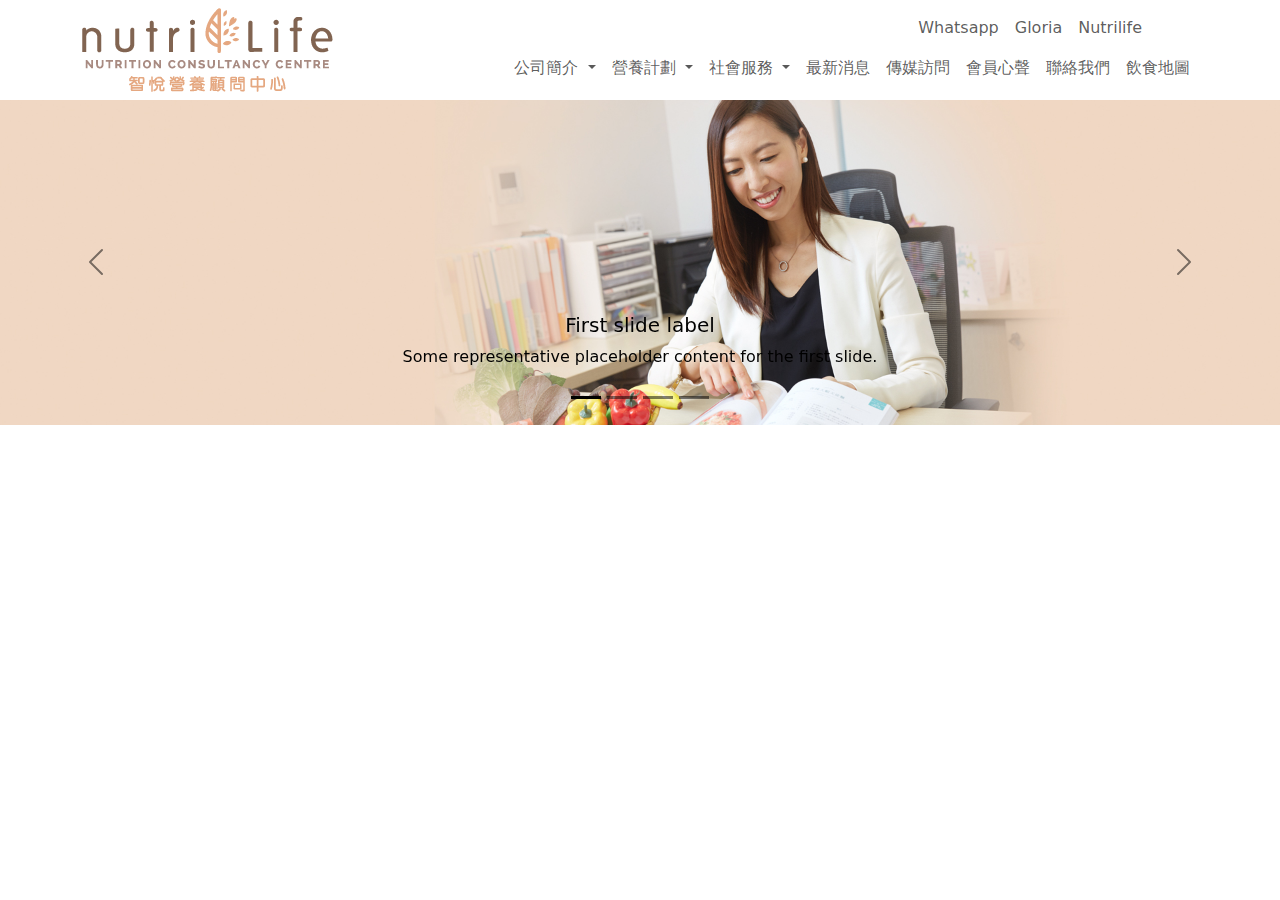
==== index.html @ 86ace383 "initial push" ====
<!DOCTYPE html>
<html lang="en">
<head>
    <meta charset="UTF-8">
    <meta name="viewport" content="width=device-width, initial-scale=1, shrink-to-fit=no">
    <link rel='stylesheet' href='https://cdn.jsdelivr.net/npm/bootstrap@5.2.3/dist/css/bootstrap.min.css'>
    <title>Bootstrap Navbar Example</title>
    <link rel="stylesheet" href="https://cdnjs.cloudflare.com/ajax/libs/font-awesome/6.4.2/css/all.min.css"
          integrity="sha512-z3gLpd7yknf1YoNbCzqRKc4qyor8gaKU1qmn+CShxbuBusANI9QpRohGBreCFkKxLhei6S9CQXFEbbKuqLg0DA=="
          crossorigin="anonymous" referrerpolicy="no-referrer"/>
    <link rel="stylesheet" href="assets/css/style.css">
</head>
<body>

<nav class="navbar navbar-expand-lg navbar-light container">
    <div class="container-fluid">
        <div class="row">
            <div class="col-12 col-md-4 col-lg-4">
                <a class="navbar-brand fw-bold" href="#"><img src="assets/images/logo/img.png" class="img-fluid"/> </a>
                <button class="navbar-toggler" type="button" data-bs-toggle="collapse"
                        data-bs-target="#navbarSupportedContent" aria-controls="navbarSupportedContent"
                        aria-expanded="false" aria-label="Toggle navigation">
                    <span class="navbar-toggler-icon"></span>
                </button>
            </div>
            <div class="col-8 ms-auto">
                <div class="row">
                    <div class="col-12">
                        <div class="collapse navbar-collapse">
                            <ul class="navbar-nav ms-auto mb-2 mb-lg-0">
                                <li class="nav-item">
                                    <a class="nav-link" aria-current="page" href="#"><i
                                            class="fa-brands fa-whatsapp"></i> Whatsapp</a>
                                </li>
                                <li class="nav-item">
                                    <a class="nav-link" aria-current="page" href="#"><i
                                            class="fa-brands fa-facebook"></i> Gloria</a>
                                </li>
                                <li class="nav-item">
                                    <a class="nav-link" aria-current="page" href="#"><i
                                            class="fa-brands fa-facebook"></i> Nutrilife</a>
                                </li>
                                <li class="nav-item">
                                    <a class="nav-link" aria-current="page" href="#"><i
                                            class="fa-brands fa-instagram"></i></a>
                                </li>
                                <li class="nav-item">
                                    <a class="nav-link" aria-current="page" href="#"><i
                                            class="fa-brands fa-youtube"></i></a>
                                </li>
                                <li class="nav-item">
                                    <a class="nav-link" aria-current="page" href="#"><i
                                            class="fa-solid fa-house-chimney"></i></a>
                                </li>
                            </ul>
                        </div>
                    </div>
                    <div class="col-12">
                        <div class="collapse navbar-collapse" id="navbarSupportedContent">
                            <ul class="navbar-nav ms-auto mb-2 mb-lg-0">
                                <li class="nav-item dropdown">
                                    <a class="nav-link dropdown-toggle" href="#" role="button" data-bs-toggle="dropdown"
                                       aria-expanded="false">
                                        公司簡介
                                    </a>
                                    <ul class="dropdown-menu">
                                        <li><a class="dropdown-item" href="#">公司簡介</a></li>
                                        <li><a class="dropdown-item" href="#">公司理念</a></li>
                                        <li><a class="dropdown-item" href="#">團隊的專業資格</a></li>
                                        <li class="nav-item dropend">
                                            <a class="nav-link dropdown-toggle" href="#" role="button"
                                               data-bs-toggle="dropdown" aria-expanded="false">
                                                我們的營養師
                                            </a>
                                            <ul class="dropdown-menu">
                                                <li><a class="dropdown-item" href="#">Gloria 謝詠瑩</a></li>
                                                <li><a class="dropdown-item" href="#">Hayley 楊盈希</a></li>
                                                <li><a class="dropdown-item" href="#">Wendy 李珮璇</a></li>
                                                <li><a class="dropdown-item" href="#">Jennifer 李佩儀</a></li>
                                                <li><a class="dropdown-item" href="#">Karley 楊靖彤</a></li>
                                                <li><a class="dropdown-item" href="#">Fiona 鄭穎詩</a></li>
                                            </ul>
                                        </li>
                                        <li class="nav-item dropend">
                                            <a class="nav-link dropdown-toggle" href="#" role="button"
                                               data-bs-toggle="dropdown" aria-expanded="false">
                                                我們的營養師
                                            </a>
                                            <ul class="dropdown-menu">
                                                <li><a class="dropdown-item" href="#">Gloria 謝詠瑩</a></li>
                                            </ul>
                                        </li>
                                    </ul>
                                </li>
                                <li class="nav-item dropdown">
                                    <a class="nav-link dropdown-toggle" href="#" role="button" data-bs-toggle="dropdown"
                                       aria-expanded="false">
                                        營養計劃
                                    </a>
                                    <ul class="dropdown-menu">
                                        <li><a class="dropdown-item" href="#">我們的特色</a></li>
                                        <li><a class="dropdown-item" href="#">減重計劃</a></li>
                                        <li><a class="dropdown-item" href="#">增磅計劃</a></li>
                                        <li><a class="dropdown-item" href="#">懷孕及產後修身計劃</a></li>
                                        <li><a class="dropdown-item" href="#">兒童營養計劃</a></li>
                                        <li><a class="dropdown-item" href="#">老人營養計劃</a></li>
                                        <li><a class="dropdown-item" href="#">病患營養計劃</a></li>
                                        <li><a class="dropdown-item" href="#">運動營養計劃</a></li>
                                        <li><a class="dropdown-item" href="#">素食營養計劃</a></li>
                                    </ul>
                                </li>
                                <li class="nav-item dropdown">
                                    <a class="nav-link dropdown-toggle" href="#" role="button" data-bs-toggle="dropdown"
                                       aria-expanded="false">
                                        社會服務
                                    </a>
                                    <ul class="dropdown-menu">
                                        <li><a class="dropdown-item" href="#">機構合作</a></li>
                                        <li><a class="dropdown-item" href="#">過往慈善合作：2023年</a></li>
                                        <li><a class="dropdown-item" href="#">過往慈善合作：2022年</a></li>
                                        <li><a class="dropdown-item" href="#">過往慈善合作：2021年</a></li>
                                        <li><a class="dropdown-item" href="#">過往慈善及社區中心合作</a></li>
                                        <li><a class="dropdown-item" href="#">過往企業合作</a></li>
                                        <li><a class="dropdown-item" href="#">過往食品及廚具品牌合作</a></li>
                                        <li><a class="dropdown-item" href="#">過往食肆合作</a></li>
                                    </ul>
                                </li>
                                <li class="nav-item">
                                    <a class="nav-link" href="#">最新消息</a>
                                </li>
                                <li class="nav-item">
                                    <a class="nav-link" href="#">傳媒訪問</a>
                                </li>
                                <li class="nav-item">
                                    <a class="nav-link" href="#">會員心聲</a>
                                </li>
                                <li class="nav-item">
                                    <a class="nav-link" href="#">聯絡我們</a>
                                </li>
                                <li class="nav-item">
                                    <a class="nav-link" href="#">飲食地圖</a>
                                </li>
                            </ul>
                        </div>
                    </div>
                </div>
            </div>
        </div>

    </div>
</nav>

<section class="home_slider">
    <div id="carouselExampleDark" class="carousel carousel-dark slide" data-bs-ride="carousel">
        <div class="carousel-indicators">
            <button type="button" data-bs-target="#carouselExampleDark" data-bs-slide-to="0" class="active" aria-current="true" aria-label="Slide 1"></button>
            <button type="button" data-bs-target="#carouselExampleDark" data-bs-slide-to="1" aria-label="Slide 2"></button>
            <button type="button" data-bs-target="#carouselExampleDark" data-bs-slide-to="2" aria-label="Slide 3"></button>
            <button type="button" data-bs-target="#carouselExampleDark" data-bs-slide-to="3" aria-label="Slide 4"></button>
        </div>
        <div class="carousel-inner">
            <div class="carousel-item active" data-bs-interval="10000">
                <img src="assets/images/home_banner/01.png" class="d-block w-100" alt="...">
                <div class="carousel-caption d-none d-md-block">
                    <h5>First slide label</h5>
                    <p>Some representative placeholder content for the first slide.</p>
                </div>
            </div>
            <div class="carousel-item" data-bs-interval="2000">
                <img src="assets/images/home_banner/02.png" class="d-block w-100" alt="...">
                <div class="carousel-caption d-none d-md-block">
                    <h5>Second slide label</h5>
                    <p>Some representative placeholder content for the second slide.</p>
                </div>
            </div>
            <div class="carousel-item" data-bs-interval="3000">
                <img src="assets/images/home_banner/03.png" class="d-block w-100" alt="...">
                <div class="carousel-caption d-none d-md-block">
                    <h5>Third slide label</h5>
                    <p>Some representative placeholder content for the third slide.</p>
                </div>
            </div>
            <div class="carousel-item">
                <img src="assets/images/home_banner/04.png" class="d-block w-100" alt="...">
                <div class="carousel-caption d-none d-md-block">
                    <h5>Third slide label</h5>
                    <p>Some representative placeholder content for the third slide.</p>
                </div>
            </div>
        </div>
        <button class="carousel-control-prev" type="button" data-bs-target="#carouselExampleDark" data-bs-slide="prev">
            <span class="carousel-control-prev-icon" aria-hidden="true"></span>
            <span class="visually-hidden">Previous</span>
        </button>
        <button class="carousel-control-next" type="button" data-bs-target="#carouselExampleDark" data-bs-slide="next">
            <span class="carousel-control-next-icon" aria-hidden="true"></span>
            <span class="visually-hidden">Next</span>
        </button>
    </div>
</section>


<script src="https://code.jquery.com/jquery-3.5.1.slim.min.js"></script>
<script src="https://cdn.jsdelivr.net/npm/@popperjs/core@2.10.2/dist/umd/popper.min.js"></script>
<script src='https://cdnjs.cloudflare.com/ajax/libs/bootstrap/5.2.3/js/bootstrap.min.js'></script>

</body>
</html>
---- assets/css/style.css ----
/*index
1. common css
2. home page
*/

/*common css*/
body{
    margin: 0;
    padding: 0;
    min-height: 100vh;
}

.main-body{
    background-color: #ffffff;
    margin: 0;
    padding: 0;
}


/*navbar design*/
.navbar>.container-fluid {
    display: block;
}
.dropdown-menu{
    border: unset !important;
}
.dropend .dropdown-toggle {
    color: salmon;
    margin-left: 1em;
}
.dropdown-item:hover {
    background-color: lightsalmon;
    color: #fff;
}
.dropdown .dropdown-menu {
    display: none;
}
.dropdown:hover > .dropdown-menu,
.dropend:hover > .dropdown-menu {
    display: block;
    margin-top: 0.125em;
    margin-left: 0.125em;
}
@media screen and (min-width: 769px) {
    .dropend:hover > .dropdown-menu {
        position: absolute;
        top: 0;
        left: 100%;
    }
    .dropend .dropdown-toggle {
        margin-left: 0.5em;
    }
}


/*homepage slider section design*/
section.home_slider {
    height: 500px; /* Set your desired height here */
    overflow: hidden; /* Ensures that images don't overflow the container */
}

section.home_slider .carousel-inner img {
    width: 100%;
    height: 100%;
    object-fit: contain; /* Ensures the entire image is visible within the container */
}
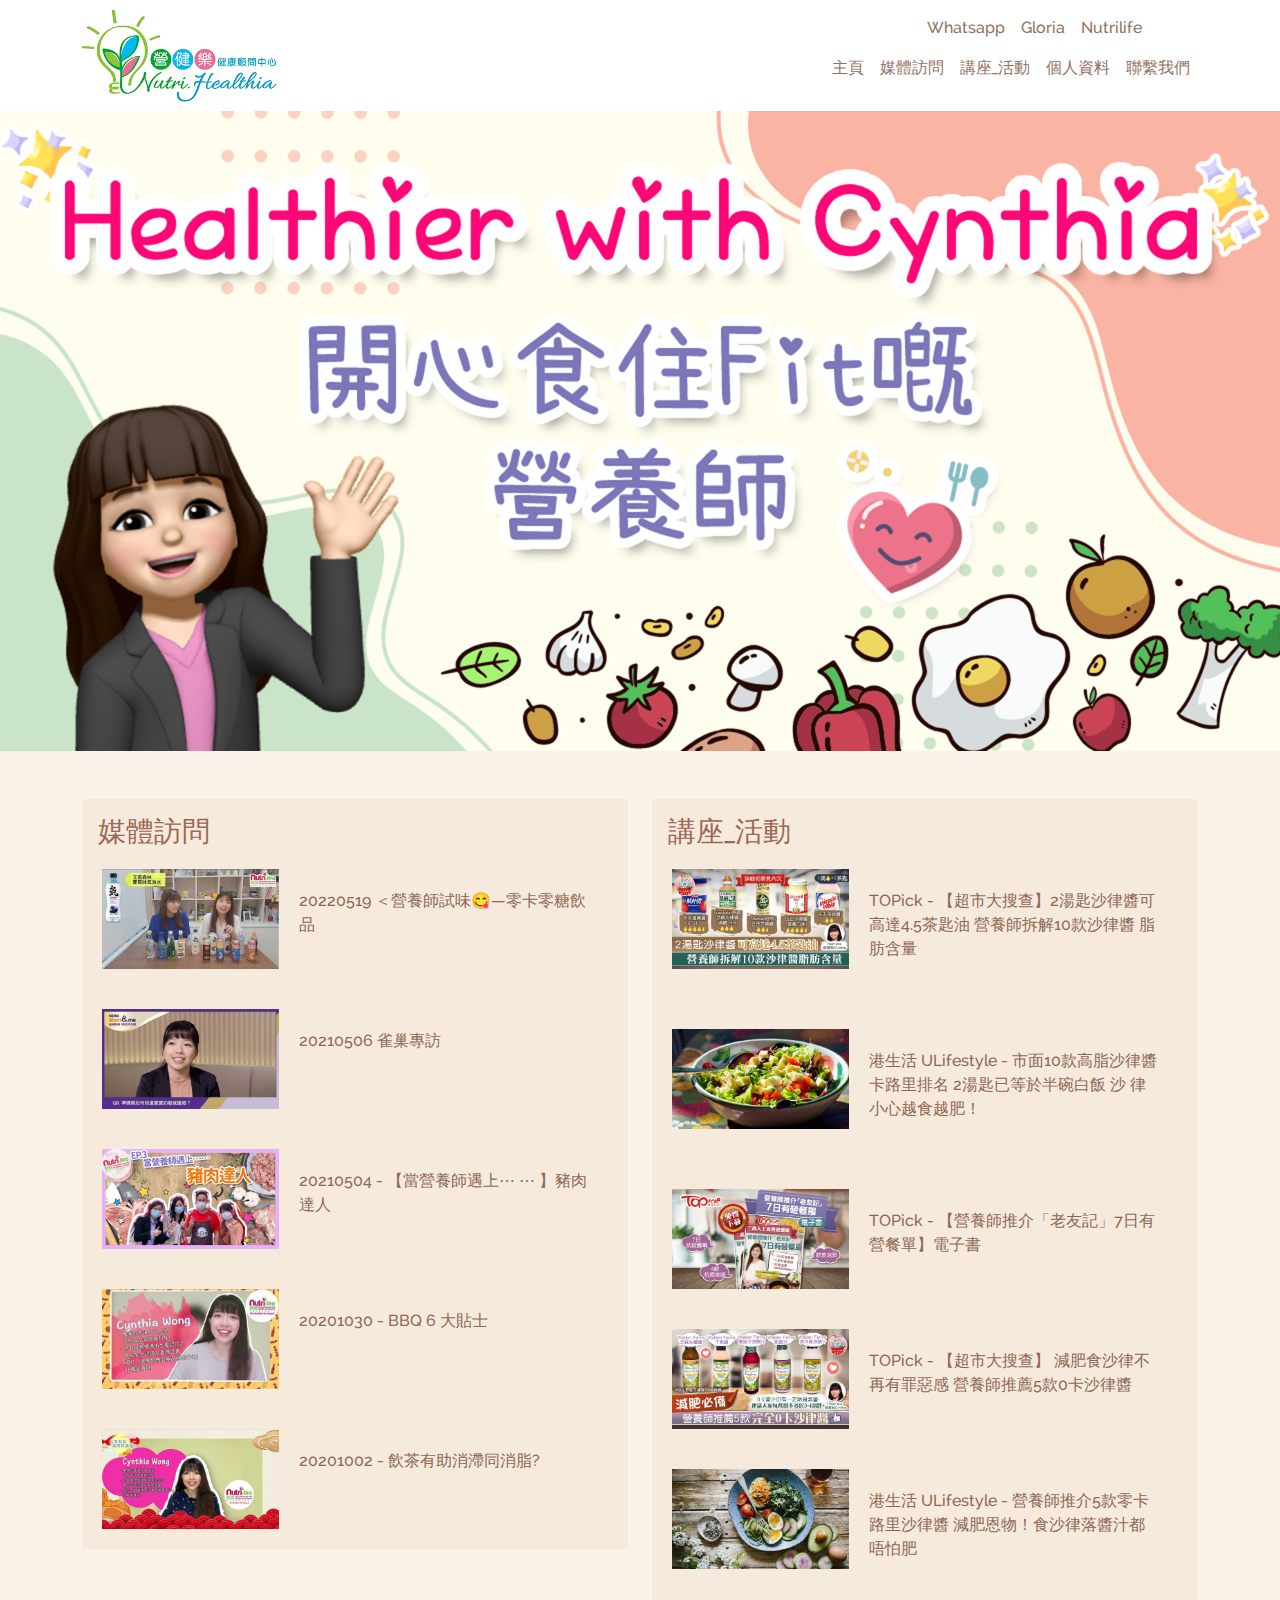
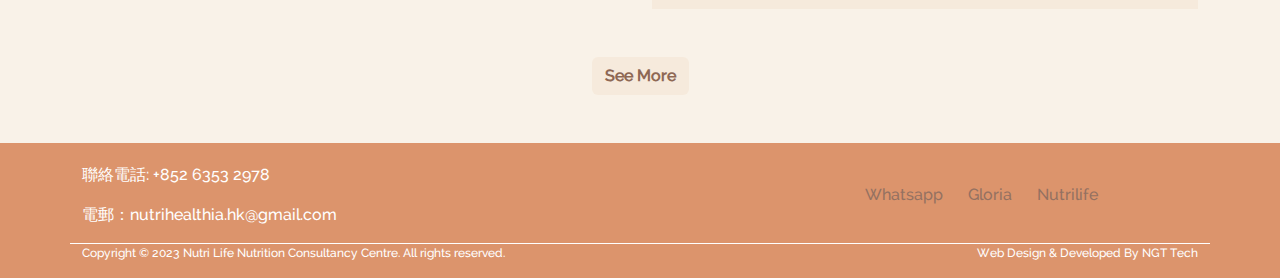
==== commit f995b6e3: "15/11/2023" ====
--- a/index.html
+++ b/index.html
@@ -4,7 +4,7 @@
     <meta charset="UTF-8">
     <meta name="viewport" content="width=device-width, initial-scale=1, shrink-to-fit=no">
     <link rel='stylesheet' href='https://cdn.jsdelivr.net/npm/bootstrap@5.2.3/dist/css/bootstrap.min.css'>
-    <title>Bootstrap Navbar Example</title>
+    <title>Nutri Healthia</title>
     <link rel="stylesheet" href="https://cdnjs.cloudflare.com/ajax/libs/font-awesome/6.4.2/css/all.min.css"
           integrity="sha512-z3gLpd7yknf1YoNbCzqRKc4qyor8gaKU1qmn+CShxbuBusANI9QpRohGBreCFkKxLhei6S9CQXFEbbKuqLg0DA=="
           crossorigin="anonymous" referrerpolicy="no-referrer"/>
@@ -16,7 +16,7 @@
     <div class="container-fluid">
         <div class="row">
             <div class="col-12 col-md-4 col-lg-4">
-                <a class="navbar-brand fw-bold" href="#"><img src="assets/images/logo/img.png" class="img-fluid"/> </a>
+                <a class="navbar-brand fw-bold" href="#"><img src="assets/images/logo/img.png" class="logo"/> </a>
                 <button class="navbar-toggler" type="button" data-bs-toggle="collapse"
                         data-bs-target="#navbarSupportedContent" aria-controls="navbarSupportedContent"
                         aria-expanded="false" aria-label="Toggle navigation">
@@ -41,7 +41,7 @@
                                             class="fa-brands fa-facebook"></i> Nutrilife</a>
                                 </li>
                                 <li class="nav-item">
-                                    <a class="nav-link" aria-current="page" href="#"><i
+                                    <a class="nav-link" aria-current="page" href="https://www.instagram.com/nutri.healthia/" target="_blank"><i
                                             class="fa-brands fa-instagram"></i></a>
                                 </li>
                                 <li class="nav-item">
@@ -58,7 +58,7 @@
                     <div class="col-12">
                         <div class="collapse navbar-collapse" id="navbarSupportedContent">
                             <ul class="navbar-nav ms-auto mb-2 mb-lg-0">
-                                <li class="nav-item dropdown">
+                                <!--<li class="nav-item dropdown">
                                     <a class="nav-link dropdown-toggle" href="#" role="button" data-bs-toggle="dropdown"
                                        aria-expanded="false">
                                         公司簡介
@@ -124,21 +124,21 @@
                                         <li><a class="dropdown-item" href="#">過往食品及廚具品牌合作</a></li>
                                         <li><a class="dropdown-item" href="#">過往食肆合作</a></li>
                                     </ul>
-                                </li>
-                                <li class="nav-item">
-                                    <a class="nav-link" href="#">最新消息</a>
-                                </li>
-                                <li class="nav-item">
-                                    <a class="nav-link" href="#">傳媒訪問</a>
-                                </li>
-                                <li class="nav-item">
-                                    <a class="nav-link" href="#">會員心聲</a>
-                                </li>
-                                <li class="nav-item">
-                                    <a class="nav-link" href="#">聯絡我們</a>
-                                </li>
-                                <li class="nav-item">
-                                    <a class="nav-link" href="#">飲食地圖</a>
+                                </li>-->
+                                <li class="nav-item">
+                                    <a class="nav-link" href="#">主頁</a>
+                                </li>
+                                <li class="nav-item">
+                                    <a class="nav-link" href="#">媒體訪問</a>
+                                </li>
+                                <li class="nav-item">
+                                    <a class="nav-link" href="#">講座_活動</a>
+                                </li>
+                                <li class="nav-item">
+                                    <a class="nav-link" href="#">個人資料</a>
+                                </li>
+                                <li class="nav-item">
+                                    <a class="nav-link" href="#">聯繫我們</a>
                                 </li>
                             </ul>
                         </div>
@@ -152,52 +152,297 @@
 
 <section class="home_slider">
     <div id="carouselExampleDark" class="carousel carousel-dark slide" data-bs-ride="carousel">
-        <div class="carousel-indicators">
+        <!--<div class="carousel-indicators">
             <button type="button" data-bs-target="#carouselExampleDark" data-bs-slide-to="0" class="active" aria-current="true" aria-label="Slide 1"></button>
             <button type="button" data-bs-target="#carouselExampleDark" data-bs-slide-to="1" aria-label="Slide 2"></button>
             <button type="button" data-bs-target="#carouselExampleDark" data-bs-slide-to="2" aria-label="Slide 3"></button>
             <button type="button" data-bs-target="#carouselExampleDark" data-bs-slide-to="3" aria-label="Slide 4"></button>
-        </div>
+        </div>-->
         <div class="carousel-inner">
             <div class="carousel-item active" data-bs-interval="10000">
                 <img src="assets/images/home_banner/01.png" class="d-block w-100" alt="...">
-                <div class="carousel-caption d-none d-md-block">
-                    <h5>First slide label</h5>
-                    <p>Some representative placeholder content for the first slide.</p>
-                </div>
-            </div>
-            <div class="carousel-item" data-bs-interval="2000">
-                <img src="assets/images/home_banner/02.png" class="d-block w-100" alt="...">
-                <div class="carousel-caption d-none d-md-block">
-                    <h5>Second slide label</h5>
-                    <p>Some representative placeholder content for the second slide.</p>
-                </div>
-            </div>
-            <div class="carousel-item" data-bs-interval="3000">
-                <img src="assets/images/home_banner/03.png" class="d-block w-100" alt="...">
-                <div class="carousel-caption d-none d-md-block">
-                    <h5>Third slide label</h5>
-                    <p>Some representative placeholder content for the third slide.</p>
-                </div>
-            </div>
-            <div class="carousel-item">
-                <img src="assets/images/home_banner/04.png" class="d-block w-100" alt="...">
-                <div class="carousel-caption d-none d-md-block">
-                    <h5>Third slide label</h5>
-                    <p>Some representative placeholder content for the third slide.</p>
-                </div>
-            </div>
-        </div>
-        <button class="carousel-control-prev" type="button" data-bs-target="#carouselExampleDark" data-bs-slide="prev">
+            </div>
+        </div>
+        <!--<button class="carousel-control-prev" type="button" data-bs-target="#carouselExampleDark" data-bs-slide="prev">
             <span class="carousel-control-prev-icon" aria-hidden="true"></span>
             <span class="visually-hidden">Previous</span>
         </button>
         <button class="carousel-control-next" type="button" data-bs-target="#carouselExampleDark" data-bs-slide="next">
             <span class="carousel-control-next-icon" aria-hidden="true"></span>
             <span class="visually-hidden">Next</span>
-        </button>
+        </button>-->
     </div>
 </section>
+
+<section class="body-content">
+    <div class="container">
+        <!--<div class="row pt-5 pb-5">
+            <div class="col-lg-3 col-md-6 col-12">
+                <div class="card card-1">
+                    <div class="card-content text-dark">
+                        <a href="#">
+                            <span class="card-title">營養計劃</span>
+                        </a>
+                    </div>&lt;!&ndash; card content &ndash;&gt;
+                    <div class="card-hover">
+                        <ul>
+                            <li><i class="fa-solid fa-square-check"></i> 減重</li>
+                            <li><i class="fa-solid fa-square-check"></i> 增重增肌</li>
+                            <li><i class="fa-solid fa-square-check"></i> 懷孕及產後修身</li>
+                            <li><i class="fa-solid fa-square-check"></i> 兒童/老人營養</li>
+                            <li><i class="fa-solid fa-square-check"></i> 三高/癌症病患營養</li>
+                            <li><i class="fa-solid fa-square-check"></i> 運動營養</li>
+                        </ul>
+                    </div>
+                </div>
+            </div>
+            <div class="col-lg-3 col-md-6 col-12">
+                <div class="card card-2">
+                    <div class="card-content text-dark">
+                        <a href="#">
+                            <span class="card-title">企業及社會服務</span>
+                        </a>
+                    </div>&lt;!&ndash; card content &ndash;&gt;
+                    <div class="card-hover">
+                        <ul>
+                            <li><i class="fa-solid fa-square-check"></i> 健康講座</li>
+                            <li><i class="fa-solid fa-square-check"></i> 機構飲食顧問</li>
+                            <li><i class="fa-solid fa-square-check"></i> 烹飪體驗班</li>
+                            <li><i class="fa-solid fa-square-check"></i> 產品諮詢</li>
+                            <li><i class="fa-solid fa-square-check"></i> 媒體及書籍撰稿</li>
+                            <li><i class="fa-solid fa-square-check"></i> 企業及社會服務</li>
+                        </ul>
+                    </div>
+                </div>
+            </div>
+            <div class="col-lg-3 col-md-6 col-12">
+                <div class="card card-3">
+                    <div class="card-content text-dark">
+                        <a href="#">
+                            <span class="card-title">傳媒訪問</span>
+                        </a>
+                    </div>&lt;!&ndash; card content &ndash;&gt;
+                    <div class="card-reveal show1">
+                        <span class="card-title">Card Title</span>
+                        <button type="button" class="close" data-dismiss="modal" aria-label="Close"><span
+                                aria-hidden="true">×</span></button>
+                        <p>Here is some more information about this product that is only revealed once clicked on.</p>
+                    </div>&lt;!&ndash; card reveal &ndash;&gt;
+                    <div class="card-hover">
+                        <ul>
+                            <li><i class="fa-solid fa-square-check"></i> 新假期</li>
+                            <li><i class="fa-solid fa-square-check"></i> 星島日報</li>
+                            <li><i class="fa-solid fa-square-check"></i> 蘋果日報</li>
+                            <li><i class="fa-solid fa-square-check"></i> TOPick</li>
+                            <li><i class="fa-solid fa-square-check"></i> Umagazine</li>
+                            <li><i class="fa-solid fa-square-check"></i> Yahoo!</li>
+                        </ul>
+                    </div>
+                </div>
+            </div>
+            <div class="col-lg-3 col-md-6 col-12">
+                <div class="card card-4">
+                    <div class="card-content text-dark">
+                        <a href="#">
+                            <span class="card-title">會員心聲</span>
+                        </a>
+                    </div>&lt;!&ndash; card content &ndash;&gt;
+                </div>
+            </div>
+        </div>-->
+        <div class="row pb-5 pt-5 second-section">
+            <div class="col-lg-6 col-12 part">
+                <div class="row">
+                    <div class="col-12">
+                        <h3 class="card-title px-3 pt-3" style="background-color: #f6eadc;">媒體訪問</h3>
+                    </div>
+                </div>
+                <div class="side-card">
+                    <div class="row">
+                        <div class="col-4">
+                            <img class="" src="assets/images/side_card/20220519.png">
+                        </div>
+                        <div class="col-8">
+                            <a href="https://www.youtube.com/watch?v=NuEyRdagw04&t=3s">
+                                <h3 class="title">20220519 ＜營養師試味😋—零卡零糖飲品</h3>
+                            </a>
+                        </div>
+                    </div>
+                </div>
+                <div class="side-card">
+                    <div class="row">
+                        <div class="col-4">
+                            <img class="" src="assets/images/side_card/20210506.png">
+                        </div>
+                        <div class="col-8">
+                            <a href="https://www.youtube.com/watch?v=w7ZWTDAbiOQ&t=149s">
+                                <h3 class="title">20210506 雀巢專訪</h3>
+                            </a>
+                        </div>
+                    </div>
+                </div>
+                <div class="side-card">
+                    <div class="row">
+                        <div class="col-4">
+                            <img class="" src="assets/images/side_card/20210504.png">
+                        </div>
+                        <div class="col-8">
+                            <a href="https://www.youtube.com/watch?v=3I9Ith5Md6U&t=53s">
+                                <h3 class="title">20210504 - 【當營養師遇上⋯ ⋯ 】豬肉達人</h3>
+                            </a>
+                        </div>
+                    </div>
+                </div>
+                <div class="side-card">
+                    <div class="row">
+                        <div class="col-4">
+                            <img class="" src="assets/images/side_card/20201030.png">
+                        </div>
+                        <div class="col-8">
+                            <a href="https://www.youtube.com/watch?v=3vYhFalauBA&t=4s">
+                                <h3 class="title">20201030 - BBQ 6 大貼士</h3>
+                            </a>
+                        </div>
+                    </div>
+                </div>
+                <div class="side-card">
+                    <div class="row">
+                        <div class="col-4">
+                            <img class="" src="assets/images/side_card/20201002.png">
+                        </div>
+                        <div class="col-8">
+                            <a href="https://www.youtube.com/watch?v=wo_2qE06my4&t=2s">
+                                <h3 class="title"> 20201002 - 飲茶有助消滯同消脂?</h3>
+                            </a>
+                        </div>
+                    </div>
+                </div>
+            </div>
+            <div class="col-lg-6 col-12 part">
+                <div class="row">
+                    <div class="col-12">
+                        <h3 class="card-title px-3 pt-3" style="background-color: #f6eadc;">講座_活動</h3>
+                    </div>
+                </div>
+                <div class="side-card">
+                    <div class="row">
+                        <div class="col-4">
+                            <img class="" src="assets/images/side_card/1.png">
+                        </div>
+                        <div class="col-8">
+                            <a href="https://topick.hket.com/article/2697320/%E3%80%90%E8%B6%85%E5%B8%82%E5%A4%A7%E6%90%9C%E6%9F%A5%E3%80%912%E6%B9%AF%E5%8C%99%E6%B2%99%E5%BE%8B%E9%86%AC%E5%8F%AF%E9%AB%98%E9%81%944.5%E8%8C%B6%E5%8C%99%E6%B2%B9%E3%80%80%E7%87%9F%E9%A4%8A%E5%B8%AB%E6%8B%86%E8%A7%A310%E6%AC%BE%E6%B2%99%E5%BE%8B%E9%86%AC%E8%84%82%E8%82%AA%E5%90%AB%E9%87%8F">
+                                <h3 class="title">TOPick - 【超市大搜查】2湯匙沙律醬可高達4.5茶匙油 營養師拆解10款沙律醬
+                                    脂肪含量</h3>
+                            </a>
+                        </div>
+                    </div>
+                </div>
+                <div class="side-card">
+                    <div class="row">
+                        <div class="col-4">
+                            <img class="" src="assets/images/side_card/2.png">
+                        </div>
+                        <div class="col-8">
+                            <a href="https://hk.ulifestyle.com.hk/topic/detail/211590/%E5%B8%82%E9%9D%A210%E6%AC%BE%E9%AB%98%E8%84%82%E6%B2%99%E5%BE%8B%E9%86%AC%E5%8D%A1%E8%B7%AF%E9%87%8C%E6%8E%92%E5%90%8D-2%E6%B9%AF%E5%8C%99%E5%B7%B2%E7%AD%89%E6%96%BC%E5%8D%8A%E7%A2%97%E7%99%BD%E9%A3%AF-%E6%B2%99%E5%BE%8B%E5%B0%8F%E5%BF%83%E8%B6%8A%E9%A3%9F%E8%B6%8A%E8%82%A5/2">
+                                <h3 class="title">港生活 ULifestyle - 市面10款高脂沙律醬卡路里排名 2湯匙已等於半碗白飯 沙
+                                    律小心越食越肥！
+                                </h3>
+                            </a>
+                        </div>
+                    </div>
+                </div>
+                <div class="side-card">
+                    <div class="row">
+                        <div class="col-4">
+                            <img class="" src="assets/images/side_card/3.png">
+                        </div>
+                        <div class="col-8">
+                            <a href="https://topick.hket.com/article/2711413/TOPick%E3%80%90%E7%87%9F%E9%A4%8A%E5%B8%AB%E6%8E%A8%E4%BB%8B%E3%80%8C%E8%80%81%E5%8F%8B%E8%A8%98%E3%80%8D7%E6%97%A5%E6%9C%89%E7%87%9F%E9%A4%90%E5%96%AE%E3%80%91%E9%9B%BB%E5%AD%90%E6%9B%B8%E7%9B%B4%E6%8E%A5%E4%B8%8B%E8%BC%89%E9%8F%88%E7%B5%90">
+                                <h3 class="title"> TOPick - 【營養師推介「老友記」7日有營餐單】電子書</h3>
+                            </a>
+                        </div>
+                    </div>
+                </div>
+                <div class="side-card">
+                    <div class="row">
+                        <div class="col-4">
+                            <img class="" src="assets/images/side_card/4.png">
+                        </div>
+                        <div class="col-8">
+                            <a href="https://topick.hket.com/article/2723235/%E3%80%90%E8%B6%85%E5%B8%82%E5%A4%A7%E6%90%9C%E6%9F%A5%E3%80%91%20%E6%B8%9B%E8%82%A5%E9%A3%9F%E6%B2%99%E5%BE%8B%E4%B8%8D%E5%86%8D%E6%9C%89%E7%BD%AA%E6%83%A1%E6%84%9F%E3%80%80%E7%87%9F%E9%A4%8A%E5%B8%AB%E6%8E%A8%E8%96%A65%E6%AC%BE0%E5%8D%A1%E6%B2%99%E5%BE%8B%E9%86%AC">
+                                <h3 class="title">TOPick - 【超市大搜查】 減肥食沙律不再有罪惡感
+                                    營養師推薦5款0卡沙律醬</h3>
+                            </a>
+                        </div>
+                    </div>
+                </div>
+                <div class="side-card">
+                    <div class="row">
+                        <div class="col-4">
+                            <img class="" src="assets/images/side_card/5.png">
+                        </div>
+                        <div class="col-8">
+                            <a href="https://hk.ulifestyle.com.hk/topic/detail/212030/%E7%87%9F%E9%A4%8A%E5%B8%AB%E6%8E%A8%E4%BB%8B5%E6%AC%BE%E9%9B%B6%E5%8D%A1%E8%B7%AF%E9%87%8C%E6%B2%99%E5%BE%8B%E9%86%AC-%E6%B8%9B%E8%82%A5%E6%81%A9%E7%89%A9-%E9%A3%9F%E6%B2%99%E5%BE%8B%E8%90%BD%E9%86%AC%E6%B1%81%E9%83%BD%E5%94%94%E6%80%95%E8%82%A5">
+                                <h3 class="title">港生活 ULifestyle - 營養師推介5款零卡路里沙律醬 減肥恩物！食沙律落醬汁都
+                                    唔怕肥
+                                </h3>
+                            </a>
+                        </div>
+                    </div>
+                </div>
+            </div>
+        </div>
+        <div class="row pb-5">
+            <div class="col-12 d-flex align-item-center justify-content-center">
+                <button class="btn">See More</button>
+            </div>
+        </div>
+    </div>
+
+</section>
+
+<footer>
+    <div class="container">
+        <div class="row d-flex footer-top">
+            <div class="col-12 col-lg-6">
+                <p><i class="fa-solid fa-phone"></i> 聯絡電話: +852 6353 2978</p>
+                <p><i class="fa-solid fa-car"></i> 電郵：nutrihealthia.hk@gmail.com</p>
+            </div>
+            <div class="col-6 justify-content-end my-auto d-lg-flex d-none">
+                <ul class="list-unstyled d-flex">
+                    <li class="nav-item">
+                        <a class="nav-link" aria-current="page" href="#"><i class="fa-brands fa-whatsapp"></i> Whatsapp</a>
+                    </li>
+                    <li class="nav-item">
+                        <a class="nav-link" aria-current="page" href="#"><i class="fa-brands fa-facebook"></i>
+                            Gloria</a>
+                    </li>
+                    <li class="nav-item">
+                        <a class="nav-link" aria-current="page" href="#"><i class="fa-brands fa-facebook"></i> Nutrilife</a>
+                    </li>
+                    <li class="nav-item">
+                        <a class="nav-link" aria-current="page" href="https://www.instagram.com/nutri.healthia/" target="_blank"><i class="fa-brands fa-instagram"></i></a>
+                    </li>
+                    <li class="nav-item">
+                        <a class="nav-link" aria-current="page" href="#"><i class="fa-brands fa-youtube"></i></a>
+                    </li>
+                    <li class="nav-item">
+                        <a class="nav-link" aria-current="page" href="#"><i class="fa-solid fa-house-chimney"></i></a>
+                    </li>
+                </ul>
+            </div>
+        </div>
+        <div class="row">
+            <div class="col-12 col-lg-6 text-center text-lg-start">
+                <p class="copyright">Copyright © 2023 Nutri Life Nutrition Consultancy Centre. All rights reserved.</p>
+            </div>
+            <div class="col-12 col-lg-6 d-flex justify-content-lg-end justify-content-center">
+                <p class="copyright">Web Design & Developed By <a href="https://ngt-tech.io/" target="_blank">NGT Tech</a></p>
+            </div>
+        </div>
+    </div>
+</footer>
+
 
 
 <script src="https://code.jquery.com/jquery-3.5.1.slim.min.js"></script>
--- a/assets/css/style.css
+++ b/assets/css/style.css
@@ -1,13 +1,17 @@
 /*index
-1. common css
-2. home page
 */
 
 /*common css*/
+@font-face {
+    font-family: raleway;
+    src: url("../font/Raleway-Medium.otf");
+}
+
 body{
     margin: 0;
     padding: 0;
     min-height: 100vh;
+    font-family: raleway, sans-serif;
 }
 
 .main-body{
@@ -16,10 +20,27 @@
     padding: 0;
 }
 
+a{
+    text-decoration: none;
+}
+
+.logo{
+    height: 95px;
+    width: auto;
+}
+
 
 /*navbar design*/
 .navbar>.container-fluid {
     display: block;
+}
+
+.nav-link{
+    color:#947161 !important;
+}
+
+.nav-link:hover{
+    color:#dfa07e !important;
 }
 .dropdown-menu{
     border: unset !important;
@@ -52,10 +73,43 @@
     }
 }
 
+footer{
+    background-color: #dc946c;
+    padding-top: 20px;
+}
+
+footer p{
+    color: #ffffff;
+}
+
+.footer-top{
+    border-bottom: 1px solid white;
+}
+
+footer .nav-link{
+    color: #8a6352;
+}
+
+footer .nav-link:hover{
+    color: #9a3400 !important;
+}
+
+.copyright{
+    font-size: 12px;
+    color: #ffffff;
+}
+
+.copyright a{
+    color: #ffffff;
+    text-decoration: none;
+}
+
+.list-unstyled .nav-item{
+    padding-right: 25px;
+}
 
 /*homepage slider section design*/
 section.home_slider {
-    height: 500px; /* Set your desired height here */
     overflow: hidden; /* Ensures that images don't overflow the container */
 }
 
@@ -65,4 +119,168 @@
     object-fit: contain; /* Ensures the entire image is visible within the container */
 }
 
-
+/*main body content*/
+.body-content{
+    background: #f9f2e8;
+}
+
+/*card design*/
+.card .card-image{
+    overflow: hidden;
+    -webkit-transform-style: preserve-3d;
+    -moz-transform-style: preserve-3d;
+    -ms-transform-style: preserve-3d;
+    -o-transform-style: preserve-3d;
+    transform-style: preserve-3d;
+}
+
+.card .card-image img{
+    -webkit-transition: all 0.4s ease-in-out;
+    -moz-transition: all 0.4s ease-in-out;
+    -ms-transition: all 0.4s ease-in-out;
+    -o-transition: all 0.4s ease-in-out;
+    transition: all 0.4s ease-in-out;
+}
+
+.card .card-image:hover .card .card-reveal{
+    display: block;
+}
+
+.card{
+    font-family: 'Roboto', sans-serif;
+    border:none;
+    margin-top: 10px;
+    position: relative;
+    -webkit-box-shadow: 0 2px 5px 0 rgba(0, 0, 0, 0.16), 0 2px 10px 0 rgba(0, 0, 0, 0.12);
+    -moz-box-shadow: 0 2px 5px 0 rgba(0, 0, 0, 0.16), 0 2px 10px 0 rgba(0, 0, 0, 0.12);
+    box-shadow: 4 2px 5px 0 rgba(0, 0, 0, 0.16), 0 2px 10px 0 rgba(0, 0, 0, 0.12);
+    background-size: cover;
+    background-position: right;
+    background-repeat: no-repeat;
+    height: 300px;
+}
+.card-1{
+    background-image: url("../images/home_card/1.png");
+}
+.card-2{
+    background-image: url("../images/home_card/2.png");
+}
+.card-3{
+    background-image: url("../images/home_card/3.png");
+}
+.card-4{
+    background-image: url("../images/home_card/4.png");
+}
+
+.card .card-content {
+    padding: 10px;
+    background: rgb(255 255 255 / 78%);
+    color: white;
+    position: absolute;
+    bottom: 0;
+    width: 100%;
+    text-align: center;
+}
+
+.card .card-content .card-title, .card-reveal .card-title{
+    font-size: 24px;
+    font-weight: 500;
+    color: #8e6854;
+}
+
+.card .card-reveal{
+    padding: 20px;
+    position: absolute;
+    background-color: #FFF;
+    width: 100%;
+    overflow-y: auto;
+    left:0;
+    bottom:0;
+    height: 100%;
+    z-index: 1;
+    display: none;
+}
+
+.card .card-reveal .card-title{
+    color: rgba(0, 0, 0, 0.71);
+    margin:10px;
+    font-size:2.2rem;
+}
+
+.card .card-reveal p{
+    color: rgba(0, 0, 0, 0.71);
+    margin:10px;
+    font-size:1.2rem;
+}
+
+.btn-custom{
+    background-color: transparent;
+    font-size:18px;
+}
+
+.card-hover{
+    position: absolute;
+    padding: 50px 20px;
+    background-color: rgba(230, 175, 134, 0.8);
+    top: 0;
+    left: 0;
+    right: 0;
+    bottom: 55px;
+    display: none;
+}
+
+.card-hover ul{
+    list-style: none;
+}
+
+.card-hover ul li{
+    color: white;
+    line-height: 1.5rem;
+}
+
+.card:hover .card-hover{
+    display: block;
+}
+
+.card-title{
+    color: #9c6854;
+}
+.side-card{
+    padding: 20px;
+    background-color: #f6eadc;
+}
+
+.side-card .title{
+    padding: 20px;
+    font-size: 16px;
+    line-height: 1.5em;
+}
+
+.side-card img{
+    height: 100px;
+    width: auto;
+}
+
+.side-card a{
+    color: #8e6854;
+}
+
+.side-card a:hover{
+    color: #e0a383;
+}
+
+.btn{
+    background-color: #f6eadc;
+    color: #8e6854;
+    font-weight: bold;
+}
+
+@media screen and (max-width: 992px){
+    .side-card img{
+        height: 60px;
+    }
+    .side-card .title{
+        padding: 0;
+    }
+}
+
